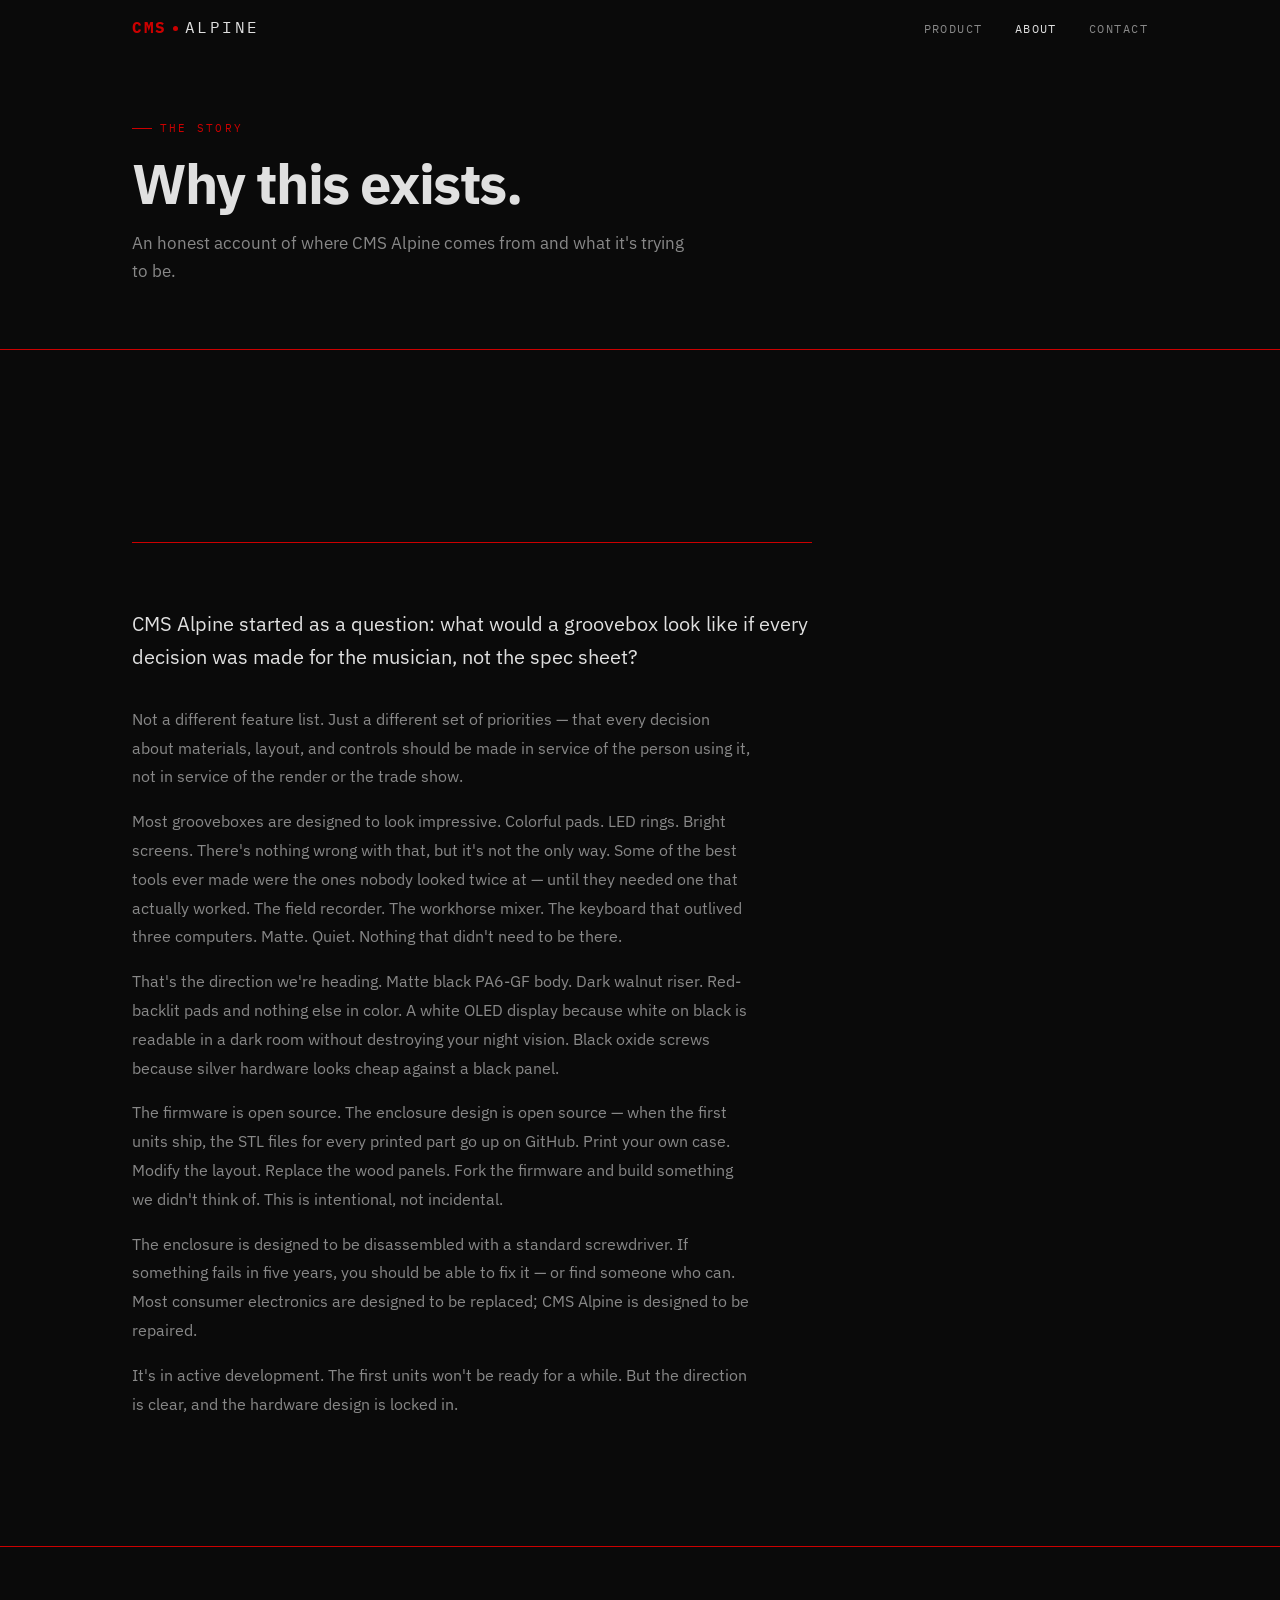
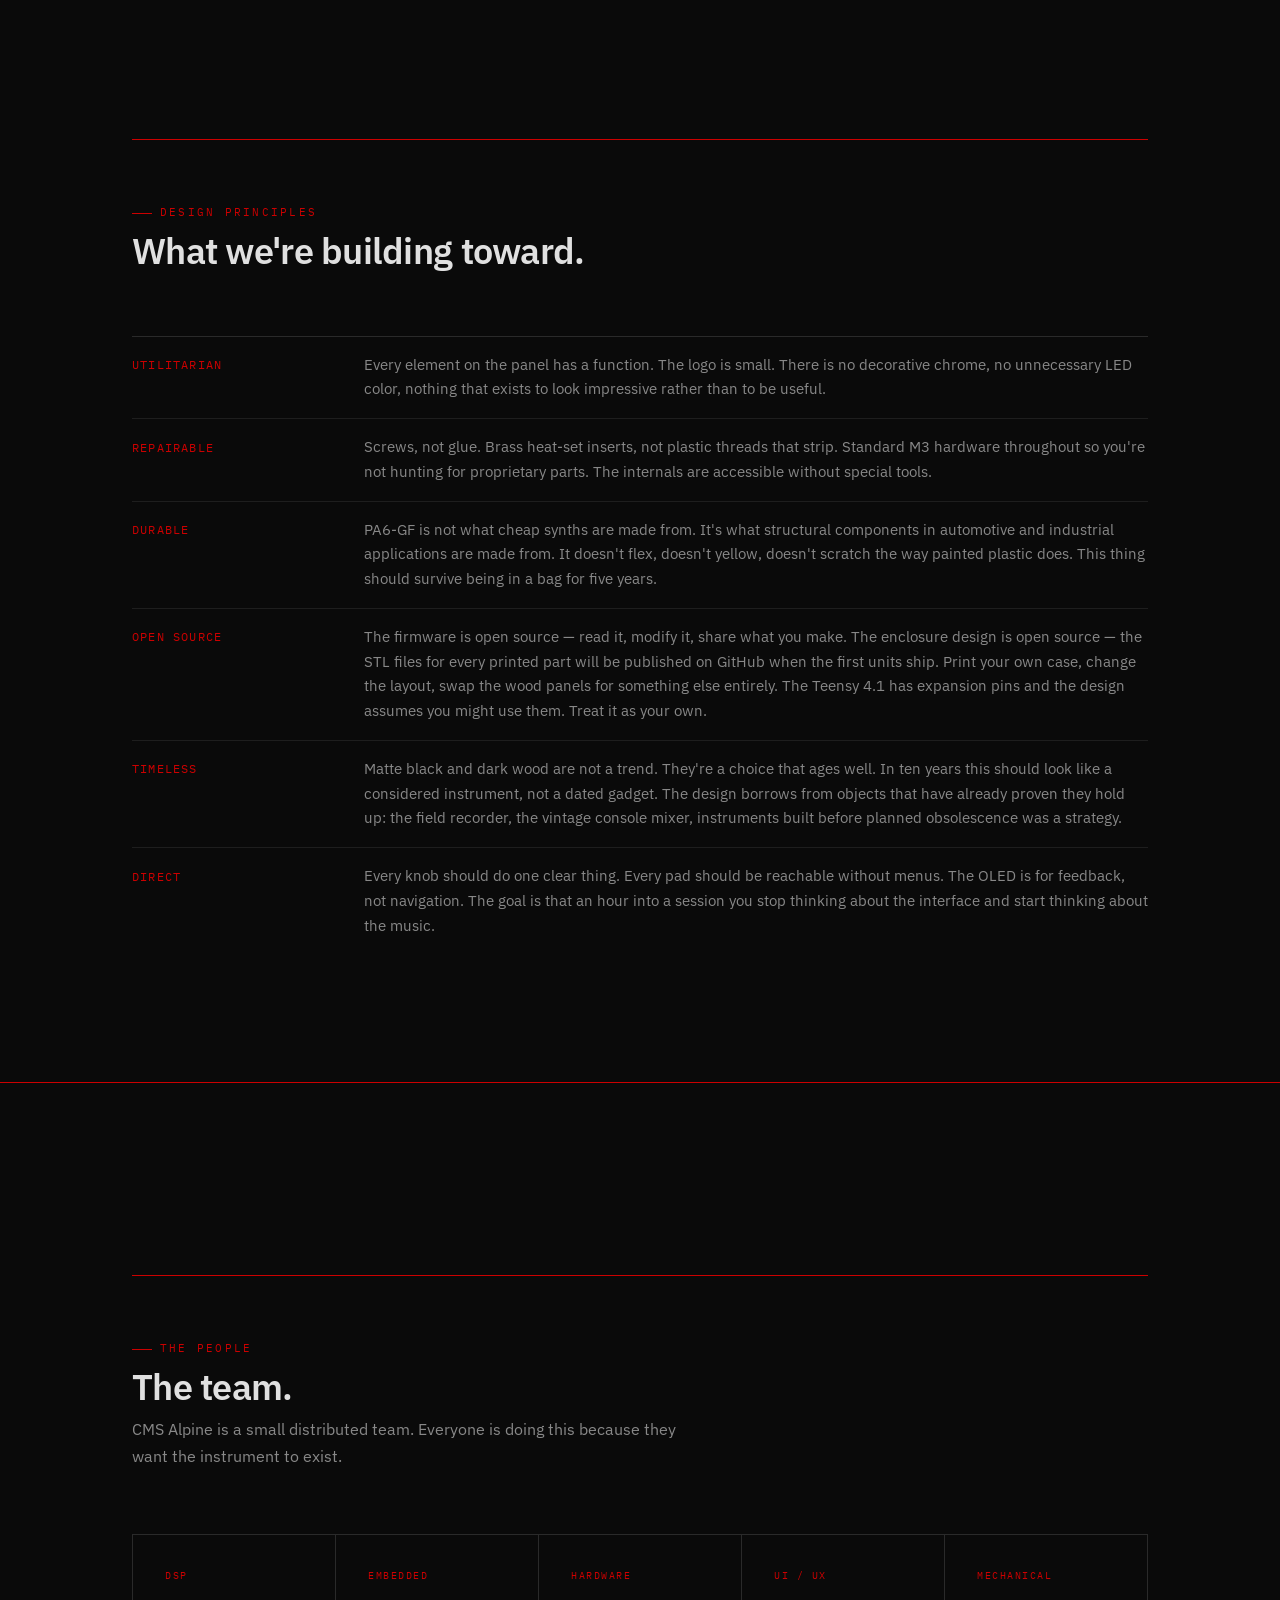
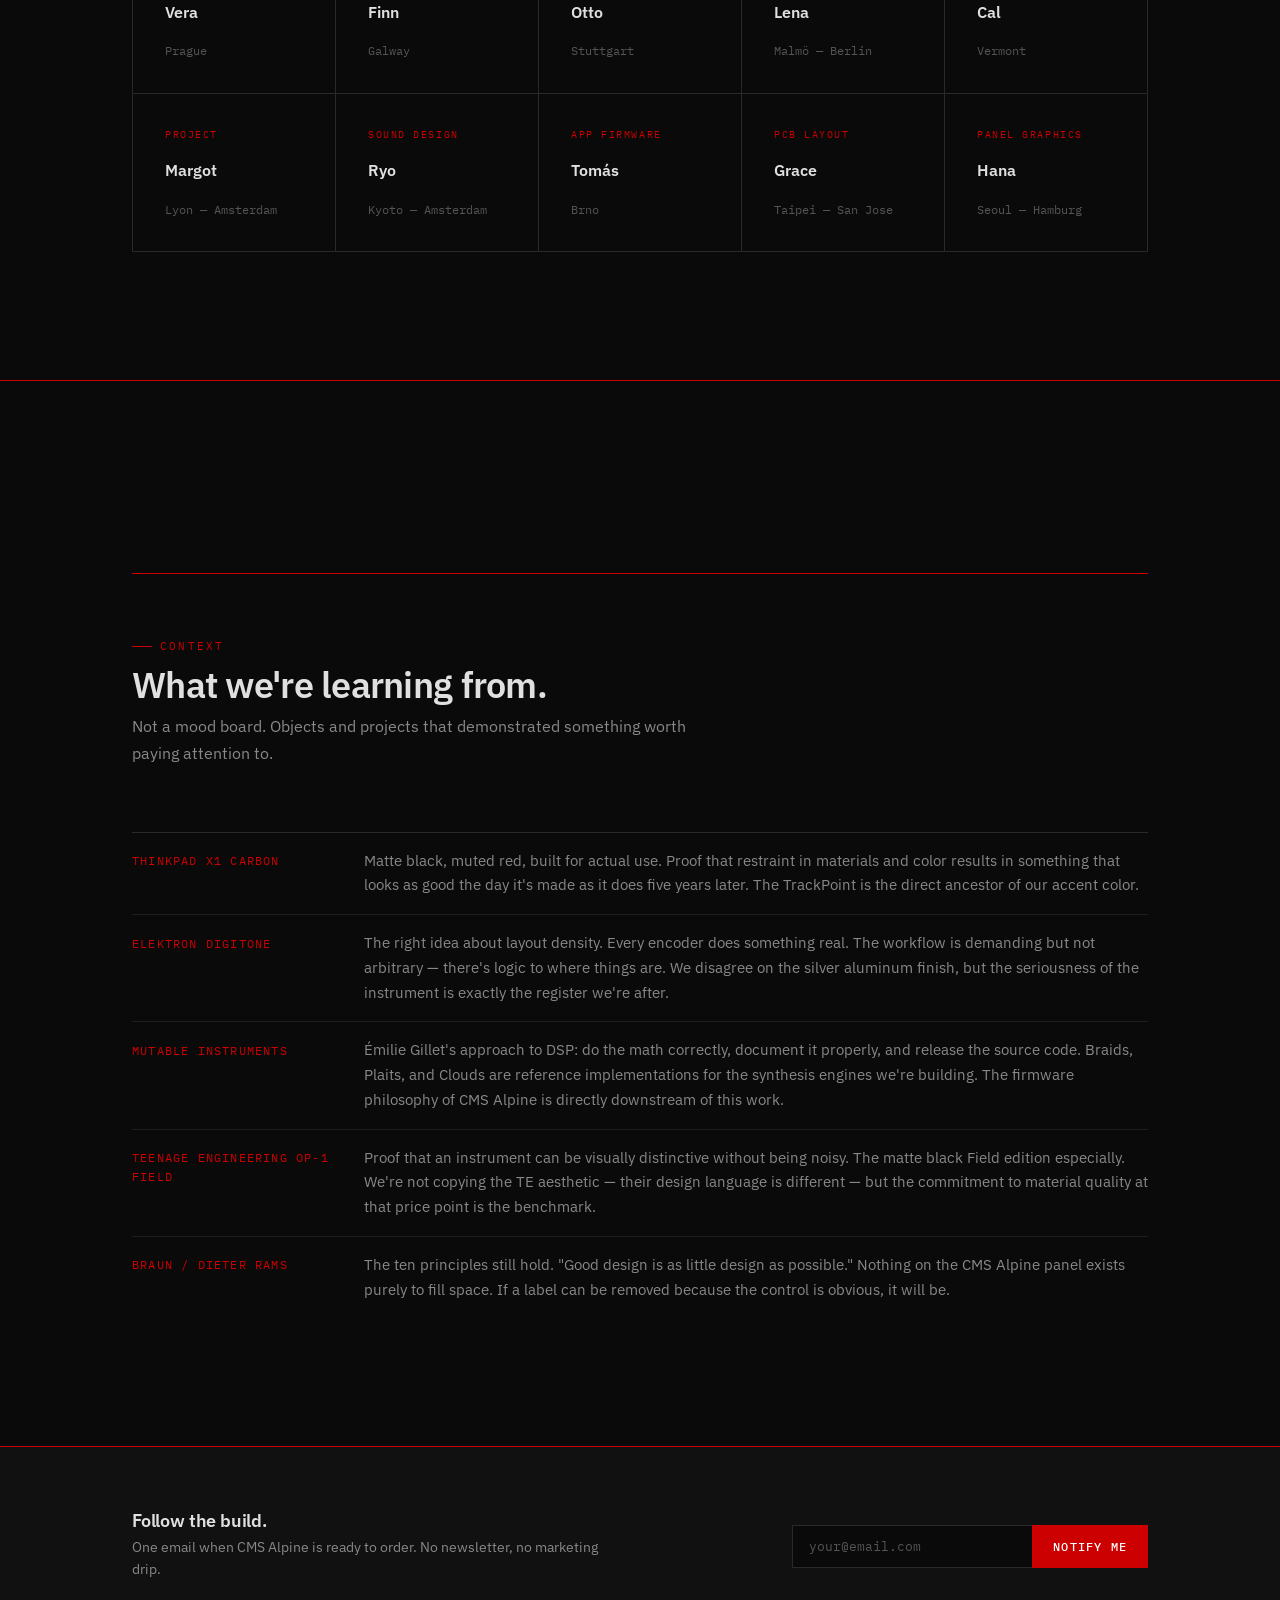
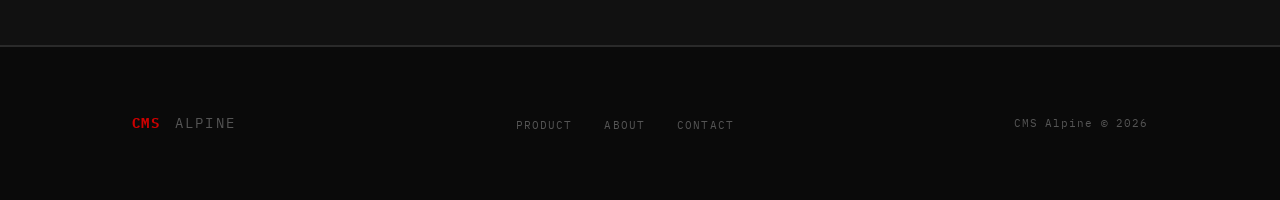
==== about.html @ 75db3d7e "Initial website" ====
<!DOCTYPE html>
<html lang="en">
<head>
  <meta charset="UTF-8">
  <meta name="viewport" content="width=device-width, initial-scale=1.0">
  <meta name="description" content="About CMS Alpine — the story, the philosophy, and the team behind the instrument.">
  <meta property="og:title" content="About — CMS Alpine">
  <meta property="og:description" content="CMS Alpine started as a question: what would a groovebox look like if every decision was made for the musician, not the spec sheet?"
  <meta property="og:type" content="website">
  <title>About — CMS Alpine</title>
  <link rel="preconnect" href="https://fonts.googleapis.com">
  <link rel="preconnect" href="https://fonts.gstatic.com" crossorigin>
  <link href="https://fonts.googleapis.com/css2?family=IBM+Plex+Mono:wght@400;500;700&family=IBM+Plex+Sans:wght@400;500;600;700&display=swap" rel="stylesheet">
  <link rel="stylesheet" href="css/style.css">
</head>
<body class="page-body">

  <!-- ======================================================
       NAV
  ====================================================== -->
  <nav class="nav" role="navigation" aria-label="Main navigation">
    <div class="nav__inner">
      <a href="index.html" class="nav__brand" aria-label="CMS Alpine home">
        <span class="nav__cms">CMS</span>
        <span class="nav__dot" aria-hidden="true"></span>
        <span class="nav__alpine">Alpine</span>
      </a>

      <ul class="nav__links" role="list">
        <li><a href="product.html">Product</a></li>
        <li><a href="about.html" class="active">About</a></li>
        <li><a href="product.html#notify">Contact</a></li>
      </ul>

      <button class="nav__toggle" aria-label="Toggle navigation" aria-expanded="false">
        <span></span>
        <span></span>
        <span></span>
      </button>
    </div>
  </nav>

  <!-- ======================================================
       PAGE HEADER
  ====================================================== -->
  <header class="page-header">
    <div class="container">
      <span class="page-header__tag">The story</span>
      <h1 class="page-header__title">Why this exists.</h1>
      <p class="page-header__sub">
        An honest account of where CMS Alpine comes from and what it's trying to be.
      </p>
    </div>
  </header>

  <!-- ======================================================
       STORY
  ====================================================== -->
  <section class="section" aria-labelledby="story-heading">
    <div class="container">

      <div class="story-section">

        <hr class="rule-red" aria-hidden="true">

        <p class="story-lead" id="story-heading">
          CMS Alpine started as a question: what would a groovebox look like if
          every decision was made for the musician, not the spec sheet?
        </p>

        <div class="story-body">
          <p>
            Not a different feature list. Just a different set of priorities —
            that every decision about materials, layout, and controls should be made
            in service of the person using it, not in service of the render
            or the trade show.
          </p>

          <p>
            Most grooveboxes are designed to look impressive. Colorful pads.
            LED rings. Bright screens. There's nothing wrong with that, but
            it's not the only way. Some of the best tools ever made were
            the ones nobody looked twice at — until they needed one that actually worked.
            The field recorder. The workhorse mixer. The keyboard that outlived
            three computers. Matte. Quiet. Nothing that didn't need to be there.
          </p>

          <p>
            That's the direction we're heading. Matte black PA6-GF body.
            Dark walnut riser. Red-backlit pads and nothing else in color.
            A white OLED display because white on black is readable in a dark room
            without destroying your night vision. Black oxide screws because silver
            hardware looks cheap against a black panel.
          </p>

          <p>
            The firmware is open source. The enclosure design is open source —
            when the first units ship, the STL files for every printed part go
            up on GitHub. Print your own case. Modify the layout. Replace the
            wood panels. Fork the firmware and build something we didn't think of.
            This is intentional, not incidental.
          </p>

          <p>
            The enclosure is designed to be disassembled with a standard screwdriver.
            If something fails in five years, you should be able to fix it — or find
            someone who can. Most consumer electronics are designed to be replaced;
            CMS Alpine is designed to be repaired.
          </p>

          <p>
            It's in active development. The first units won't be ready for a while.
            But the direction is clear, and the hardware design is locked in.
          </p>
        </div>

      </div>

    </div>
  </section>

  <!-- ======================================================
       PRINCIPLES
  ====================================================== -->
  <section class="section" aria-labelledby="principles-heading">
    <div class="container">

      <hr class="rule-red" aria-hidden="true">

      <div class="section-header">
        <span class="section-header__tag" aria-hidden="true">Design principles</span>
        <h2 class="section-header__title" id="principles-heading">What we're building toward.</h2>
      </div>

      <ul class="principles-list" aria-label="Design principles">

        <li>
          <span class="principle-name">Utilitarian</span>
          <span class="principle-desc">
            Every element on the panel has a function. The logo is small.
            There is no decorative chrome, no unnecessary LED color, nothing
            that exists to look impressive rather than to be useful.
          </span>
        </li>

        <li>
          <span class="principle-name">Repairable</span>
          <span class="principle-desc">
            Screws, not glue. Brass heat-set inserts, not plastic threads that strip.
            Standard M3 hardware throughout so you're not hunting for proprietary parts.
            The internals are accessible without special tools.
          </span>
        </li>

        <li>
          <span class="principle-name">Durable</span>
          <span class="principle-desc">
            PA6-GF is not what cheap synths are made from. It's what structural
            components in automotive and industrial applications are made from.
            It doesn't flex, doesn't yellow, doesn't scratch the way painted plastic does.
            This thing should survive being in a bag for five years.
          </span>
        </li>

        <li>
          <span class="principle-name">Open Source</span>
          <span class="principle-desc">
            The firmware is open source — read it, modify it, share what you make.
            The enclosure design is open source — the STL files for every printed part
            will be published on GitHub when the first units ship. Print your own case,
            change the layout, swap the wood panels for something else entirely.
            The Teensy 4.1 has expansion pins and the design assumes you might use them.
            Treat it as your own.
          </span>
        </li>

        <li>
          <span class="principle-name">Timeless</span>
          <span class="principle-desc">
            Matte black and dark wood are not a trend. They're a choice that ages well.
            In ten years this should look like a considered instrument, not a dated gadget.
            The design borrows from objects that have already proven they hold up:
            the field recorder, the vintage console mixer, instruments built before
            planned obsolescence was a strategy.
          </span>
        </li>

        <li>
          <span class="principle-name">Direct</span>
          <span class="principle-desc">
            Every knob should do one clear thing. Every pad should be reachable without
            menus. The OLED is for feedback, not navigation. The goal is that an hour
            into a session you stop thinking about the interface and start thinking
            about the music.
          </span>
        </li>

      </ul>

    </div>
  </section>

  <!-- ======================================================
       THE TEAM
  ====================================================== -->
  <section class="section" aria-labelledby="team-heading">
    <div class="container">

      <hr class="rule-red" aria-hidden="true">

      <div class="section-header">
        <span class="section-header__tag" aria-hidden="true">The people</span>
        <h2 class="section-header__title" id="team-heading">The team.</h2>
        <p class="section-header__body">
          CMS Alpine is a small distributed team. Everyone is doing this because
          they want the instrument to exist.
        </p>
      </div>

      <div class="team-grid" role="list">

        <article class="team-member" role="listitem">
          <p class="team-member__role">DSP</p>
          <p class="team-member__name">Vera</p>
          <p class="team-member__location">Prague</p>
        </article>

        <article class="team-member" role="listitem">
          <p class="team-member__role">Embedded</p>
          <p class="team-member__name">Finn</p>
          <p class="team-member__location">Galway</p>
        </article>

        <article class="team-member" role="listitem">
          <p class="team-member__role">Hardware</p>
          <p class="team-member__name">Otto</p>
          <p class="team-member__location">Stuttgart</p>
        </article>

        <article class="team-member" role="listitem">
          <p class="team-member__role">UI / UX</p>
          <p class="team-member__name">Lena</p>
          <p class="team-member__location">Malmö — Berlin</p>
        </article>

        <article class="team-member" role="listitem">
          <p class="team-member__role">Mechanical</p>
          <p class="team-member__name">Cal</p>
          <p class="team-member__location">Vermont</p>
        </article>

        <article class="team-member" role="listitem">
          <p class="team-member__role">Project</p>
          <p class="team-member__name">Margot</p>
          <p class="team-member__location">Lyon — Amsterdam</p>
        </article>

        <article class="team-member" role="listitem">
          <p class="team-member__role">Sound Design</p>
          <p class="team-member__name">Ryo</p>
          <p class="team-member__location">Kyoto — Amsterdam</p>
        </article>

        <article class="team-member" role="listitem">
          <p class="team-member__role">App Firmware</p>
          <p class="team-member__name">Tomás</p>
          <p class="team-member__location">Brno</p>
        </article>

        <article class="team-member" role="listitem">
          <p class="team-member__role">PCB Layout</p>
          <p class="team-member__name">Grace</p>
          <p class="team-member__location">Taipei — San Jose</p>
        </article>

        <article class="team-member" role="listitem">
          <p class="team-member__role">Panel Graphics</p>
          <p class="team-member__name">Hana</p>
          <p class="team-member__location">Seoul — Hamburg</p>
        </article>

      </div>

    </div>
  </section>

  <!-- ======================================================
       REFERENCES — what we're learning from
  ====================================================== -->
  <section class="section" aria-labelledby="references-heading">
    <div class="container">

      <hr class="rule-red" aria-hidden="true">

      <div class="section-header">
        <span class="section-header__tag" aria-hidden="true">Context</span>
        <h2 class="section-header__title" id="references-heading">What we're learning from.</h2>
        <p class="section-header__body">
          Not a mood board. Objects and projects that demonstrated something
          worth paying attention to.
        </p>
      </div>

      <ul class="principles-list" aria-label="Influential references">

        <li>
          <span class="principle-name">ThinkPad X1 Carbon</span>
          <span class="principle-desc">
            Matte black, muted red, built for actual use. Proof that restraint in
            materials and color results in something that looks as good the day
            it's made as it does five years later. The TrackPoint is the direct
            ancestor of our accent color.
          </span>
        </li>

        <li>
          <span class="principle-name">Elektron Digitone</span>
          <span class="principle-desc">
            The right idea about layout density. Every encoder does something real.
            The workflow is demanding but not arbitrary — there's logic to where
            things are. We disagree on the silver aluminum finish, but the
            seriousness of the instrument is exactly the register we're after.
          </span>
        </li>

        <li>
          <span class="principle-name">Mutable Instruments</span>
          <span class="principle-desc">
            Émilie Gillet's approach to DSP: do the math correctly, document it
            properly, and release the source code. Braids, Plaits, and Clouds are
            reference implementations for the synthesis engines we're building.
            The firmware philosophy of CMS Alpine is directly downstream of this work.
          </span>
        </li>

        <li>
          <span class="principle-name">Teenage Engineering OP-1 Field</span>
          <span class="principle-desc">
            Proof that an instrument can be visually distinctive without being noisy.
            The matte black Field edition especially. We're not copying the TE aesthetic —
            their design language is different — but the commitment to material quality
            at that price point is the benchmark.
          </span>
        </li>

        <li>
          <span class="principle-name">Braun / Dieter Rams</span>
          <span class="principle-desc">
            The ten principles still hold. "Good design is as little design as possible."
            Nothing on the CMS Alpine panel exists purely to fill space. If a label
            can be removed because the control is obvious, it will be.
          </span>
        </li>

      </ul>

    </div>
  </section>

  <!-- ======================================================
       NOTIFY CTA
  ====================================================== -->
  <section class="notify-bar" aria-labelledby="notify-about-heading">
    <div class="notify-bar__inner">
      <div class="notify-bar__copy">
        <h3 id="notify-about-heading">Follow the build.</h3>
        <p>
          One email when CMS Alpine is ready to order.
          No newsletter, no marketing drip.
        </p>
      </div>
      <form class="notify-form" action="#" method="post" aria-label="Email notification signup">
        <label for="notify-email-about" class="visually-hidden">Email address</label>
        <input
          type="email"
          id="notify-email-about"
          class="notify-form__input"
          placeholder="your@email.com"
          autocomplete="email"
          required
        >
        <button type="submit" class="notify-form__btn">Notify Me</button>
      </form>
    </div>
  </section>

  <!-- ======================================================
       FOOTER
  ====================================================== -->
  <footer class="footer" role="contentinfo">
    <div class="footer__inner">
      <div class="footer__brand">
        <span class="footer__cms">CMS</span>
        <span class="footer__alpine">&nbsp;Alpine</span>
      </div>

      <ul class="footer__links" role="list">
        <li><a href="product.html">Product</a></li>
        <li><a href="about.html">About</a></li>
        <li><a href="product.html#notify">Contact</a></li>
      </ul>

      <p class="footer__copy">CMS Alpine &copy; 2026</p>
    </div>
  </footer>

  <script src="js/main.js"></script>
</body>
</html>
---- css/style.css ----
/* ============================================================
   CMS Alpine — Website Stylesheet
   Design: Hana (typography/panel) + Lena (UI/UX)

   System: IBM Plex Sans / IBM Plex Mono
   Palette: #0a0a0a bg / #e0e0e0 primary / #888 secondary / #CC0000 accent
   Principle: No gradients. No shadows. No rounded corners. Sharp edges.
   ============================================================ */

/* --- Reset & Base ------------------------------------------ */

*, *::before, *::after {
  box-sizing: border-box;
  margin: 0;
  padding: 0;
}

:root {
  --bg:          #0a0a0a;
  --bg-raised:   #111111;
  --bg-surface:  #181818;
  --text-primary: #e0e0e0;
  --text-secondary: #888888;
  --text-dim:    #555555;
  --accent:      #CC0000;
  --accent-dim:  #8a0000;
  --border:      #2a2a2a;
  --border-subtle: #1e1e1e;

  --font-sans: 'IBM Plex Sans', 'Helvetica Neue', Arial, sans-serif;
  --font-mono: 'IBM Plex Mono', 'Courier New', monospace;

  --spacing-xs:  0.25rem;
  --spacing-sm:  0.5rem;
  --spacing-md:  1rem;
  --spacing-lg:  2rem;
  --spacing-xl:  4rem;
  --spacing-2xl: 8rem;

  --max-width: 1080px;
  --nav-height: 56px;
}

html {
  font-size: 16px;
  scroll-behavior: smooth;
  -webkit-font-smoothing: antialiased;
  -moz-osx-font-smoothing: grayscale;
}

body {
  background-color: var(--bg);
  color: var(--text-primary);
  font-family: var(--font-sans);
  font-size: 1rem;
  line-height: 1.6;
  min-height: 100vh;
}

/* --- Typography -------------------------------------------- */

h1, h2, h3, h4, h5, h6 {
  font-family: var(--font-sans);
  font-weight: 600;
  line-height: 1.15;
  letter-spacing: -0.01em;
  color: var(--text-primary);
}

h1 { font-size: clamp(2rem, 5vw, 3.5rem); }
h2 { font-size: clamp(1.5rem, 3vw, 2.25rem); }
h3 { font-size: 1.25rem; }
h4 { font-size: 1rem; font-weight: 600; letter-spacing: 0.08em; text-transform: uppercase; }

p {
  color: var(--text-secondary);
  max-width: 62ch;
}

p + p {
  margin-top: var(--spacing-md);
}

a {
  color: var(--text-primary);
  text-decoration: none;
  transition: color 0.15s ease;
}

a:hover {
  color: var(--accent);
}

strong {
  color: var(--text-primary);
  font-weight: 600;
}

code, .mono {
  font-family: var(--font-mono);
  font-size: 0.875em;
  color: var(--text-secondary);
}

/* --- Layout helpers --------------------------------------- */

.container {
  width: 100%;
  max-width: var(--max-width);
  margin: 0 auto;
  padding: 0 var(--spacing-lg);
}

.section {
  padding: var(--spacing-2xl) 0;
}

.section + .section {
  border-top: 1px solid var(--accent);
}

/* Red rule divider — used inline as a block element */
.rule-red {
  display: block;
  width: 100%;
  height: 1px;
  background-color: var(--accent);
  border: none;
  margin: var(--spacing-xl) 0;
}

.rule-subtle {
  display: block;
  width: 100%;
  height: 1px;
  background-color: var(--border);
  border: none;
  margin: var(--spacing-xl) 0;
}

/* --- Navigation ------------------------------------------- */

.nav {
  position: fixed;
  top: 0;
  left: 0;
  right: 0;
  height: var(--nav-height);
  background-color: var(--bg);
  border-bottom: 1px solid var(--border);
  z-index: 100;
  display: flex;
  align-items: center;
}

.nav__inner {
  width: 100%;
  max-width: var(--max-width);
  margin: 0 auto;
  padding: 0 var(--spacing-lg);
  display: flex;
  align-items: center;
  justify-content: space-between;
}

.nav__brand {
  display: flex;
  align-items: baseline;
  gap: 0.35rem;
  text-decoration: none;
}

.nav__cms {
  font-family: var(--font-mono);
  font-size: 1rem;
  font-weight: 700;
  letter-spacing: 0.1em;
  color: var(--accent);
}

.nav__dot {
  width: 5px;
  height: 5px;
  background-color: var(--accent);
  border-radius: 50%;
  display: inline-block;
  position: relative;
  top: -2px;
  margin: 0 1px;
}

.nav__alpine {
  font-family: var(--font-mono);
  font-size: 1rem;
  font-weight: 400;
  letter-spacing: 0.15em;
  color: var(--text-primary);
  text-transform: uppercase;
}

.nav__links {
  display: flex;
  align-items: center;
  gap: var(--spacing-lg);
  list-style: none;
}

.nav__links a {
  font-family: var(--font-mono);
  font-size: 0.75rem;
  letter-spacing: 0.12em;
  text-transform: uppercase;
  color: var(--text-secondary);
  transition: color 0.15s ease;
}

.nav__links a:hover,
.nav__links a.active {
  color: var(--text-primary);
}

/* Mobile nav toggle */
.nav__toggle {
  display: none;
  flex-direction: column;
  gap: 4px;
  background: none;
  border: none;
  cursor: pointer;
  padding: 4px;
}

.nav__toggle span {
  display: block;
  width: 22px;
  height: 1px;
  background-color: var(--text-primary);
  transition: all 0.2s ease;
}

/* Page offset for fixed nav */
.page-body {
  padding-top: var(--nav-height);
}

/* --- Hero ------------------------------------------------- */

.hero {
  min-height: calc(100vh - var(--nav-height));
  display: flex;
  align-items: center;
  padding: var(--spacing-2xl) 0;
  border-bottom: 1px solid var(--accent);
}

.hero__inner {
  width: 100%;
  max-width: var(--max-width);
  margin: 0 auto;
  padding: 0 var(--spacing-lg);
}

.hero__label {
  font-family: var(--font-mono);
  font-size: 0.75rem;
  letter-spacing: 0.2em;
  text-transform: uppercase;
  color: var(--accent);
  margin-bottom: var(--spacing-lg);
  display: flex;
  align-items: center;
  gap: var(--spacing-sm);
}

.hero__label::before {
  content: '';
  display: inline-block;
  width: 20px;
  height: 1px;
  background-color: var(--accent);
}

.hero__headline {
  font-size: clamp(2.25rem, 6vw, 4.5rem);
  font-weight: 700;
  letter-spacing: -0.025em;
  line-height: 1.05;
  color: var(--text-primary);
  margin-bottom: var(--spacing-lg);
  max-width: 14ch;
}

.hero__headline em {
  font-style: normal;
  color: var(--accent);
}

.hero__subhead {
  font-size: 1.125rem;
  color: var(--text-secondary);
  max-width: 52ch;
  line-height: 1.65;
  margin-bottom: var(--spacing-xl);
}

.hero__actions {
  display: flex;
  align-items: center;
  gap: var(--spacing-md);
  flex-wrap: wrap;
  margin-bottom: var(--spacing-2xl);
}

.hero__render {
  margin-top: var(--spacing-xl);
}

/* --- Buttons ---------------------------------------------- */

.btn {
  display: inline-flex;
  align-items: center;
  justify-content: center;
  gap: var(--spacing-sm);
  padding: 0.75rem 1.75rem;
  font-family: var(--font-mono);
  font-size: 0.8rem;
  font-weight: 500;
  letter-spacing: 0.1em;
  text-transform: uppercase;
  text-decoration: none;
  border: 1px solid transparent;
  cursor: pointer;
  transition: background-color 0.15s ease, color 0.15s ease, border-color 0.15s ease;
  /* No border-radius. Sharp corners. ThinkPad discipline. */
}

.btn--primary {
  background-color: var(--accent);
  color: #ffffff;
  border-color: var(--accent);
}

.btn--primary:hover {
  background-color: var(--accent-dim);
  border-color: var(--accent-dim);
  color: #ffffff;
}

.btn--ghost {
  background-color: transparent;
  color: var(--text-secondary);
  border-color: var(--border);
}

.btn--ghost:hover {
  border-color: var(--text-secondary);
  color: var(--text-primary);
}

.btn--outline-accent {
  background-color: transparent;
  color: var(--accent);
  border-color: var(--accent);
}

.btn--outline-accent:hover {
  background-color: var(--accent);
  color: #ffffff;
}

/* --- Product render placeholder -------------------------- */

.render-placeholder {
  background-color: var(--bg-raised);
  border: 1px solid var(--border);
  display: flex;
  flex-direction: column;
  align-items: center;
  justify-content: center;
  gap: var(--spacing-md);
  position: relative;
  overflow: hidden;
}

.render-placeholder::before {
  content: '';
  position: absolute;
  inset: 0;
  border: 1px solid var(--accent);
  opacity: 0.15;
  pointer-events: none;
}

/* Subtle animated red glow pulse on the border */
.render-placeholder::after {
  content: '';
  position: absolute;
  inset: 0;
  border: 1px solid var(--accent);
  opacity: 0;
  pointer-events: none;
  animation: border-pulse 4s ease-in-out infinite;
}

@keyframes border-pulse {
  0%, 100% { opacity: 0; }
  50% { opacity: 0.25; }
}

.render-placeholder--hero {
  width: 100%;
  aspect-ratio: 16 / 7;
  max-height: 460px;
}

.render-placeholder--large {
  width: 100%;
  aspect-ratio: 16 / 7;
  max-height: 520px;
}

.render-placeholder--gallery {
  aspect-ratio: 4 / 3;
}

.render-placeholder__label {
  font-family: var(--font-mono);
  font-size: 0.8rem;
  letter-spacing: 0.15em;
  text-transform: uppercase;
  color: var(--text-dim);
  text-align: center;
}

.render-placeholder__sublabel {
  font-family: var(--font-mono);
  font-size: 0.65rem;
  letter-spacing: 0.1em;
  color: var(--text-dim);
  text-align: center;
}

/* The three red corner ticks on the placeholder */
.render-placeholder__corner {
  position: absolute;
  width: 14px;
  height: 14px;
}

.render-placeholder__corner--tl { top: 10px; left: 10px; border-top: 1px solid var(--accent); border-left: 1px solid var(--accent); }
.render-placeholder__corner--tr { top: 10px; right: 10px; border-top: 1px solid var(--accent); border-right: 1px solid var(--accent); }
.render-placeholder__corner--bl { bottom: 10px; left: 10px; border-bottom: 1px solid var(--accent); border-left: 1px solid var(--accent); }
.render-placeholder__corner--br { bottom: 10px; right: 10px; border-bottom: 1px solid var(--accent); border-right: 1px solid var(--accent); }

/* --- Feature pillars -------------------------------------- */

.pillars {
  display: grid;
  grid-template-columns: repeat(3, 1fr);
  gap: 0;
  border-top: 1px solid var(--border);
}

.pillar {
  padding: var(--spacing-xl) var(--spacing-lg);
  border-right: 1px solid var(--border);
}

.pillar:last-child {
  border-right: none;
}

.pillar__number {
  font-family: var(--font-mono);
  font-size: 0.7rem;
  letter-spacing: 0.15em;
  color: var(--accent);
  margin-bottom: var(--spacing-lg);
  display: block;
}

.pillar__title {
  font-size: 1.125rem;
  font-weight: 600;
  color: var(--text-primary);
  margin-bottom: var(--spacing-sm);
  letter-spacing: -0.01em;
}

.pillar__body {
  font-size: 0.9rem;
  color: var(--text-secondary);
  line-height: 1.7;
  max-width: none;
}

/* --- Specs table ----------------------------------------- */

.specs-section {
  padding: var(--spacing-xl) 0;
}

.specs-label {
  font-family: var(--font-mono);
  font-size: 0.7rem;
  letter-spacing: 0.2em;
  text-transform: uppercase;
  color: var(--accent);
  margin-bottom: var(--spacing-lg);
  display: flex;
  align-items: center;
  gap: var(--spacing-sm);
}

.specs-label::before {
  content: '';
  display: inline-block;
  width: 20px;
  height: 1px;
  background-color: var(--accent);
}

.specs-table {
  width: 100%;
  border-collapse: collapse;
  border: 1px solid var(--border);
}

.specs-table tr {
  border-bottom: 1px solid var(--border-subtle);
}

.specs-table tr:last-child {
  border-bottom: none;
}

.specs-table th {
  font-family: var(--font-mono);
  font-size: 0.7rem;
  letter-spacing: 0.12em;
  text-transform: uppercase;
  color: var(--text-dim);
  font-weight: 400;
  text-align: left;
  padding: 1rem 1.25rem;
  width: 220px;
  vertical-align: top;
  border-right: 1px solid var(--border-subtle);
  background-color: var(--bg-raised);
}

.specs-table td {
  font-family: var(--font-mono);
  font-size: 0.875rem;
  color: var(--text-primary);
  padding: 1rem 1.25rem;
  vertical-align: top;
}

.specs-table td .spec-note {
  display: block;
  font-size: 0.75rem;
  color: var(--text-dim);
  margin-top: 0.25rem;
}

/* --- Feature blocks -------------------------------------- */

.feature-block {
  display: grid;
  grid-template-columns: 1fr 1fr;
  gap: var(--spacing-xl);
  align-items: start;
  padding: var(--spacing-xl) 0;
  border-bottom: 1px solid var(--border-subtle);
}

.feature-block:last-child {
  border-bottom: none;
}

.feature-block--reverse {
  direction: rtl;
}

.feature-block--reverse > * {
  direction: ltr;
}

.feature-block__tag {
  font-family: var(--font-mono);
  font-size: 0.7rem;
  letter-spacing: 0.15em;
  text-transform: uppercase;
  color: var(--accent);
  margin-bottom: var(--spacing-sm);
  display: block;
}

.feature-block__title {
  font-size: 1.5rem;
  font-weight: 600;
  color: var(--text-primary);
  margin-bottom: var(--spacing-md);
  letter-spacing: -0.02em;
  line-height: 1.2;
}

.feature-block__body {
  font-size: 0.9375rem;
  color: var(--text-secondary);
  line-height: 1.75;
  max-width: none;
}

.feature-block__list {
  list-style: none;
  margin-top: var(--spacing-md);
}

.feature-block__list li {
  font-family: var(--font-mono);
  font-size: 0.8rem;
  color: var(--text-secondary);
  padding: 0.5rem 0;
  border-bottom: 1px solid var(--border-subtle);
  display: flex;
  align-items: center;
  gap: var(--spacing-sm);
}

.feature-block__list li::before {
  content: '—';
  color: var(--accent);
  flex-shrink: 0;
}

.feature-block__list li:last-child {
  border-bottom: none;
}

/* --- Gallery grid ---------------------------------------- */

.gallery-grid {
  display: grid;
  grid-template-columns: repeat(3, 1fr);
  gap: 1px;
  background-color: var(--border);
}

.gallery-grid > * {
  background-color: var(--bg);
}

/* --- Notify / Email form --------------------------------- */

.notify-bar {
  background-color: var(--bg-raised);
  border-top: 1px solid var(--accent);
  border-bottom: 1px solid var(--border);
  padding: var(--spacing-xl) 0;
}

.notify-bar__inner {
  width: 100%;
  max-width: var(--max-width);
  margin: 0 auto;
  padding: 0 var(--spacing-lg);
  display: flex;
  align-items: center;
  justify-content: space-between;
  gap: var(--spacing-xl);
  flex-wrap: wrap;
}

.notify-bar__copy h3 {
  font-size: 1.125rem;
  font-weight: 600;
  color: var(--text-primary);
  margin-bottom: var(--spacing-xs);
}

.notify-bar__copy p {
  font-size: 0.875rem;
  color: var(--text-secondary);
}

.notify-form {
  display: flex;
  gap: 0;
  flex-shrink: 0;
}

.notify-form__input {
  padding: 0.75rem 1rem;
  background-color: var(--bg);
  border: 1px solid var(--border);
  border-right: none;
  color: var(--text-primary);
  font-family: var(--font-mono);
  font-size: 0.8rem;
  width: 240px;
  outline: none;
  transition: border-color 0.15s ease;
}

.notify-form__input::placeholder {
  color: var(--text-dim);
}

.notify-form__input:focus {
  border-color: var(--accent);
}

.notify-form__btn {
  padding: 0.75rem 1.25rem;
  background-color: var(--accent);
  color: #ffffff;
  border: 1px solid var(--accent);
  font-family: var(--font-mono);
  font-size: 0.75rem;
  font-weight: 500;
  letter-spacing: 0.1em;
  text-transform: uppercase;
  cursor: pointer;
  transition: background-color 0.15s ease;
  white-space: nowrap;
}

.notify-form__btn:hover {
  background-color: var(--accent-dim);
}

/* --- About / Story --------------------------------------- */

.story-section {
  max-width: 68ch;
}

.story-lead {
  font-size: 1.25rem;
  color: var(--text-primary);
  line-height: 1.65;
  font-weight: 400;
  margin-bottom: var(--spacing-lg);
  max-width: none;
}

.story-body {
  font-size: 1rem;
  color: var(--text-secondary);
  line-height: 1.8;
  max-width: none;
}

.principles-list {
  list-style: none;
  margin-top: var(--spacing-xl);
  border-top: 1px solid var(--border);
}

.principles-list li {
  display: grid;
  grid-template-columns: 200px 1fr;
  gap: var(--spacing-lg);
  padding: var(--spacing-md) 0;
  border-bottom: 1px solid var(--border-subtle);
  align-items: start;
}

.principles-list li:last-child {
  border-bottom: none;
}

.principles-list .principle-name {
  font-family: var(--font-mono);
  font-size: 0.75rem;
  letter-spacing: 0.1em;
  text-transform: uppercase;
  color: var(--accent);
  padding-top: 0.15rem;
}

.principles-list .principle-desc {
  font-size: 0.9375rem;
  color: var(--text-secondary);
  line-height: 1.65;
}

/* --- Team grid ------------------------------------------- */

.team-grid {
  display: grid;
  grid-template-columns: repeat(auto-fill, minmax(200px, 1fr));
  gap: 0;
  border-top: 1px solid var(--border);
  border-left: 1px solid var(--border);
}

.team-member {
  padding: var(--spacing-lg);
  border-right: 1px solid var(--border);
  border-bottom: 1px solid var(--border);
}

.team-member__role {
  font-family: var(--font-mono);
  font-size: 0.65rem;
  letter-spacing: 0.15em;
  text-transform: uppercase;
  color: var(--accent);
  margin-bottom: var(--spacing-xs);
}

.team-member__name {
  font-size: 1rem;
  font-weight: 600;
  color: var(--text-primary);
  margin-bottom: var(--spacing-xs);
}

.team-member__location {
  font-family: var(--font-mono);
  font-size: 0.75rem;
  color: var(--text-dim);
}

/* --- Section headers ------------------------------------- */

.section-header {
  margin-bottom: var(--spacing-xl);
}

.section-header__tag {
  font-family: var(--font-mono);
  font-size: 0.7rem;
  letter-spacing: 0.2em;
  text-transform: uppercase;
  color: var(--accent);
  margin-bottom: var(--spacing-sm);
  display: flex;
  align-items: center;
  gap: var(--spacing-sm);
}

.section-header__tag::before {
  content: '';
  display: inline-block;
  width: 20px;
  height: 1px;
  background-color: var(--accent);
}

.section-header__title {
  font-size: clamp(1.5rem, 3vw, 2.25rem);
  font-weight: 600;
  color: var(--text-primary);
  letter-spacing: -0.02em;
  margin-bottom: var(--spacing-sm);
}

.section-header__body {
  font-size: 1rem;
  color: var(--text-secondary);
  max-width: 58ch;
  line-height: 1.7;
}

/* --- Footer ---------------------------------------------- */

.footer {
  background-color: var(--bg);
  border-top: 1px solid var(--border);
  padding: var(--spacing-xl) 0;
}

.footer__inner {
  width: 100%;
  max-width: var(--max-width);
  margin: 0 auto;
  padding: 0 var(--spacing-lg);
  display: flex;
  align-items: center;
  justify-content: space-between;
  flex-wrap: wrap;
  gap: var(--spacing-md);
}

.footer__brand {
  display: flex;
  align-items: baseline;
  gap: 0.3rem;
}

.footer__cms {
  font-family: var(--font-mono);
  font-size: 0.875rem;
  font-weight: 700;
  letter-spacing: 0.1em;
  color: var(--accent);
}

.footer__alpine {
  font-family: var(--font-mono);
  font-size: 0.875rem;
  font-weight: 400;
  letter-spacing: 0.15em;
  color: var(--text-dim);
  text-transform: uppercase;
}

.footer__copy {
  font-family: var(--font-mono);
  font-size: 0.7rem;
  letter-spacing: 0.08em;
  color: var(--text-dim);
}

.footer__links {
  display: flex;
  gap: var(--spacing-lg);
  list-style: none;
}

.footer__links a {
  font-family: var(--font-mono);
  font-size: 0.7rem;
  letter-spacing: 0.1em;
  text-transform: uppercase;
  color: var(--text-dim);
  transition: color 0.15s ease;
}

.footer__links a:hover {
  color: var(--text-secondary);
}

/* --- Page headers (product, about) ----------------------- */

.page-header {
  padding: var(--spacing-xl) 0;
  border-bottom: 1px solid var(--accent);
}

.page-header__tag {
  font-family: var(--font-mono);
  font-size: 0.7rem;
  letter-spacing: 0.2em;
  text-transform: uppercase;
  color: var(--accent);
  margin-bottom: var(--spacing-md);
  display: flex;
  align-items: center;
  gap: var(--spacing-sm);
}

.page-header__tag::before {
  content: '';
  display: inline-block;
  width: 20px;
  height: 1px;
  background-color: var(--accent);
}

.page-header__title {
  font-size: clamp(2rem, 5vw, 3.5rem);
  font-weight: 700;
  letter-spacing: -0.025em;
  line-height: 1.05;
  color: var(--text-primary);
  margin-bottom: var(--spacing-md);
}

.page-header__sub {
  font-size: 1.0625rem;
  color: var(--text-secondary);
  max-width: 56ch;
  line-height: 1.65;
}

/* --- Utility --------------------------------------------- */

.text-accent { color: var(--accent); }
.text-mono { font-family: var(--font-mono); }
.text-secondary { color: var(--text-secondary); }
.text-dim { color: var(--text-dim); }
.text-center { text-align: center; }

/* Horizontal scroll snap for narrow viewports */
.scroll-x {
  overflow-x: auto;
  -webkit-overflow-scrolling: touch;
}

/* Accessible screen-reader-only text */
.visually-hidden {
  position: absolute;
  width: 1px;
  height: 1px;
  padding: 0;
  margin: -1px;
  overflow: hidden;
  clip: rect(0, 0, 0, 0);
  white-space: nowrap;
  border: 0;
}

/* --- Responsive ------------------------------------------ */

@media (max-width: 900px) {
  :root {
    --spacing-xl: 3rem;
    --spacing-2xl: 5rem;
  }

  .pillars {
    grid-template-columns: 1fr;
  }

  .pillar {
    border-right: none;
    border-bottom: 1px solid var(--border);
  }

  .pillar:last-child {
    border-bottom: none;
  }

  .feature-block {
    grid-template-columns: 1fr;
    gap: var(--spacing-lg);
  }

  .feature-block--reverse {
    direction: ltr;
  }

  .gallery-grid {
    grid-template-columns: 1fr 1fr;
  }

  .notify-bar__inner {
    flex-direction: column;
    align-items: flex-start;
    gap: var(--spacing-lg);
  }

  .notify-form {
    width: 100%;
  }

  .notify-form__input {
    flex: 1;
    min-width: 0;
  }

  .principles-list li {
    grid-template-columns: 1fr;
    gap: var(--spacing-sm);
  }
}

@media (max-width: 640px) {
  :root {
    --spacing-2xl: 4rem;
  }

  .nav__links {
    display: none;
    position: fixed;
    top: var(--nav-height);
    left: 0;
    right: 0;
    background-color: var(--bg);
    border-bottom: 1px solid var(--border);
    padding: var(--spacing-lg);
    flex-direction: column;
    align-items: flex-start;
    gap: var(--spacing-lg);
  }

  .nav__links.open {
    display: flex;
  }

  .nav__toggle {
    display: flex;
  }

  .gallery-grid {
    grid-template-columns: 1fr;
  }

  .footer__inner {
    flex-direction: column;
    align-items: flex-start;
  }

  .specs-table th {
    width: 120px;
    font-size: 0.65rem;
  }

  .specs-table td {
    font-size: 0.8rem;
  }
}
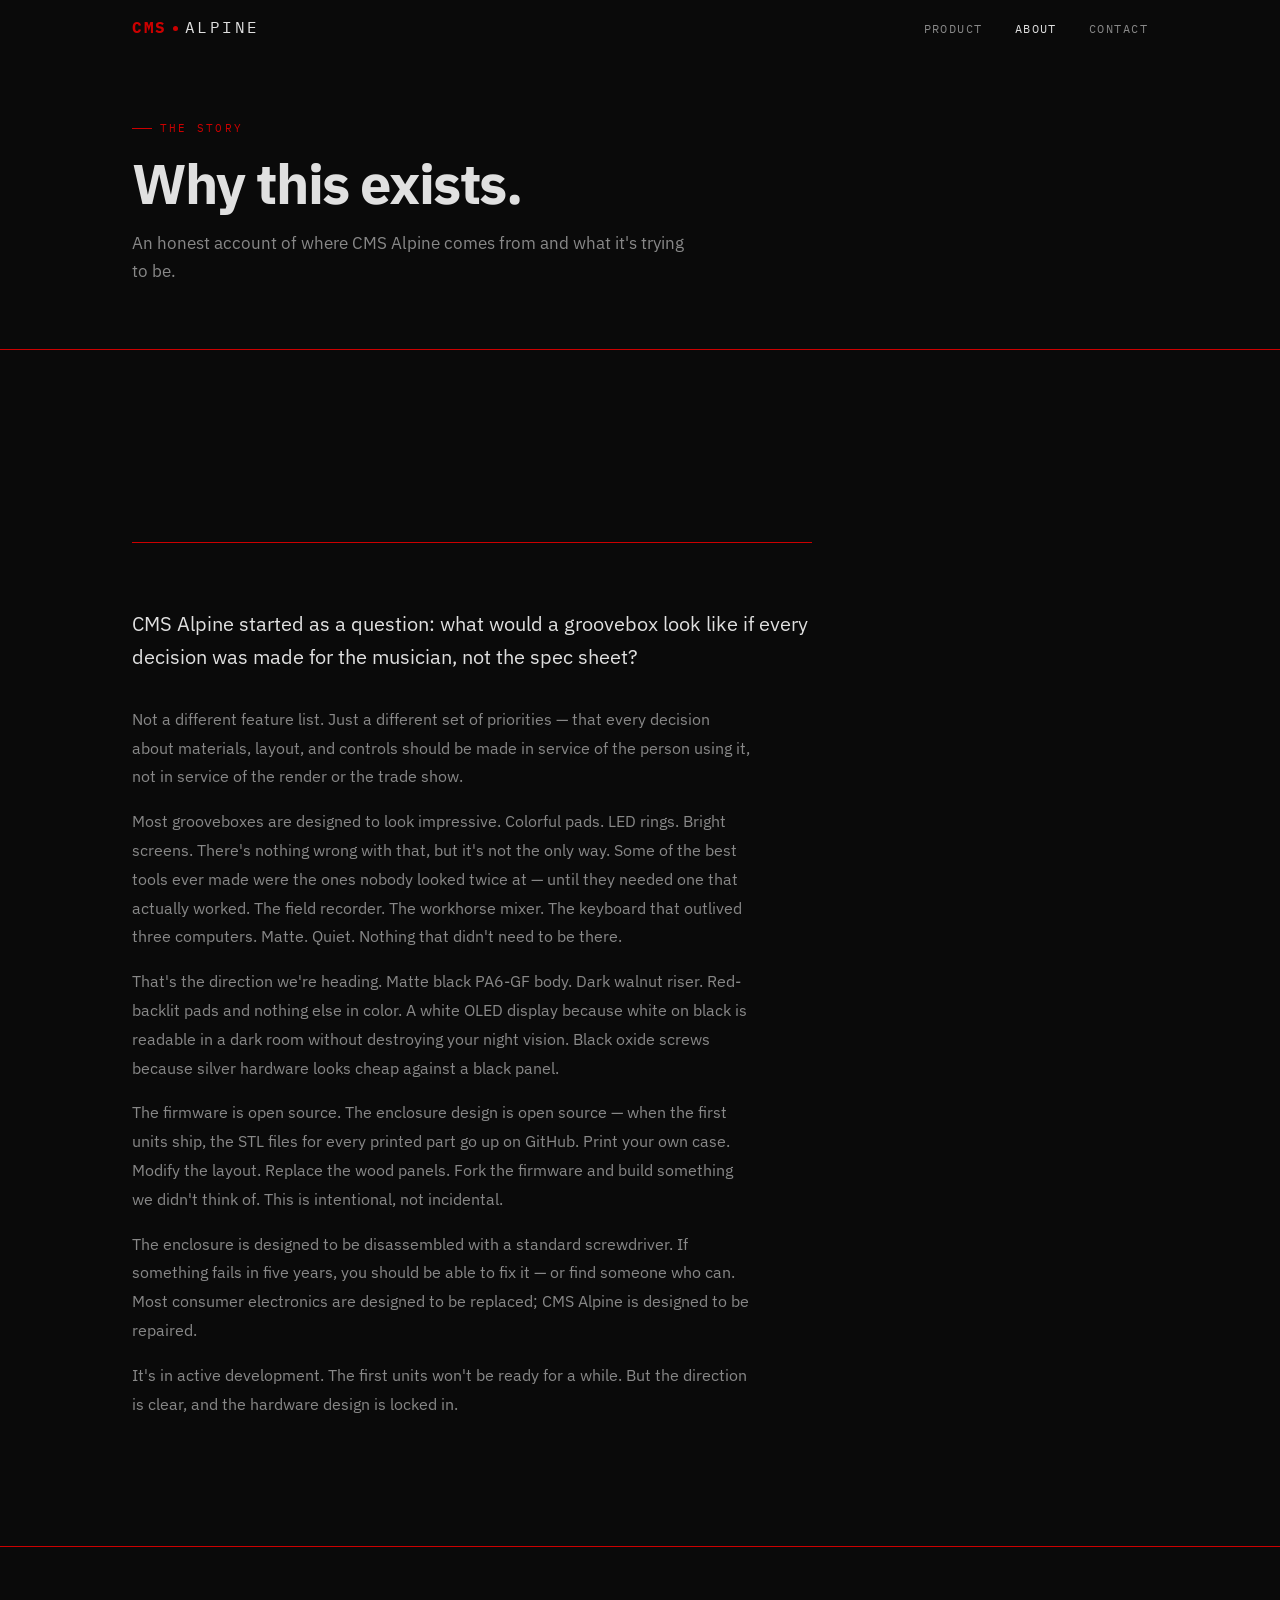
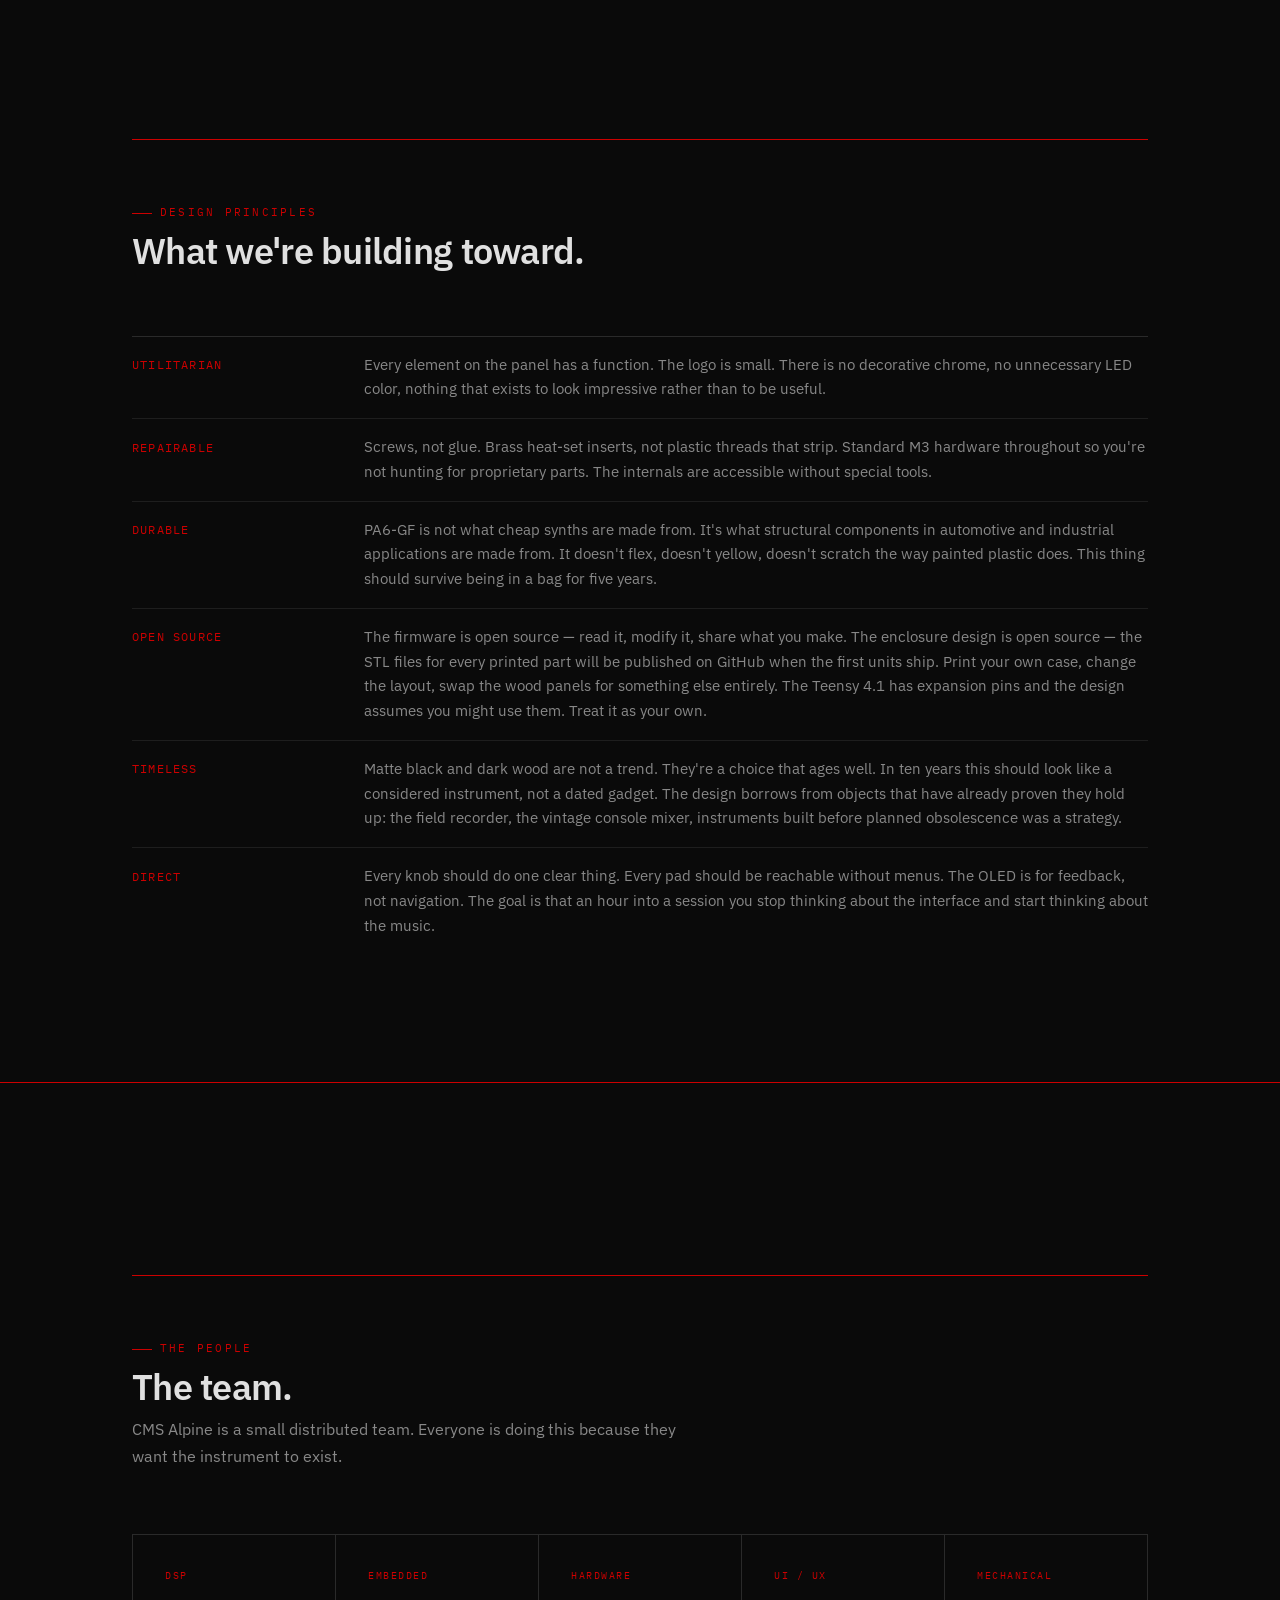
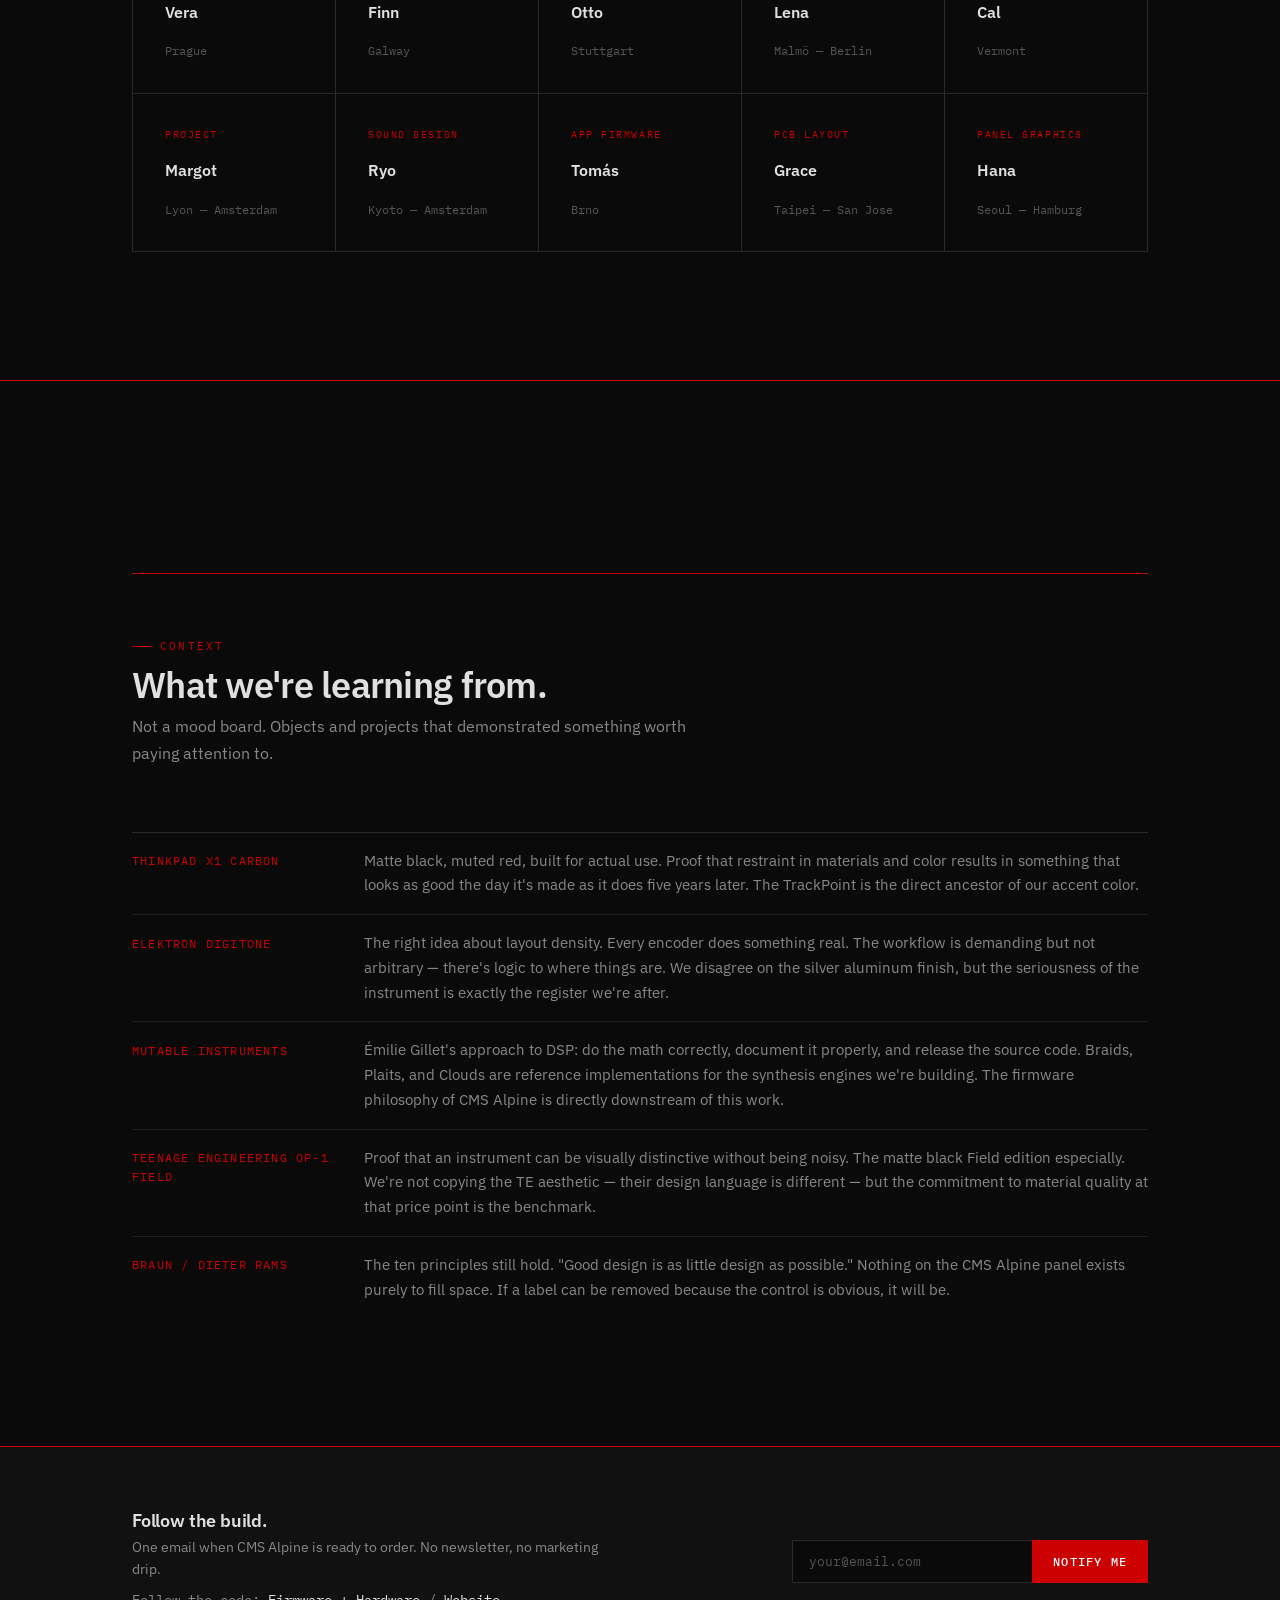
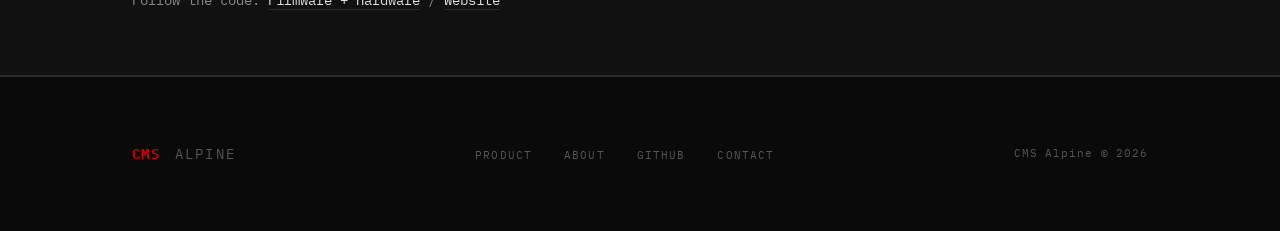
==== commit 0ff6d472: "Add project status section and real GitHub links" ====
--- a/about.html
+++ b/about.html
@@ -5,7 +5,7 @@
   <meta name="viewport" content="width=device-width, initial-scale=1.0">
   <meta name="description" content="About CMS Alpine — the story, the philosophy, and the team behind the instrument.">
   <meta property="og:title" content="About — CMS Alpine">
-  <meta property="og:description" content="CMS Alpine started as a question: what would a groovebox look like if every decision was made for the musician, not the spec sheet?"
+  <meta property="og:description" content="CMS Alpine started as a question: what would a groovebox look like if every decision was made for the musician, not the spec sheet?">
   <meta property="og:type" content="website">
   <title>About — CMS Alpine</title>
   <link rel="preconnect" href="https://fonts.googleapis.com">
@@ -367,6 +367,12 @@
         <p>
           One email when CMS Alpine is ready to order.
           No newsletter, no marketing drip.
+        </p>
+        <p class="notify-bar__meta">
+          Follow the code:
+          <a href="https://github.com/jwalter613/cms-alpine" target="_blank" rel="noopener noreferrer">Firmware + Hardware</a>
+          /
+          <a href="https://github.com/jwalter613/cmsynthesis-website" target="_blank" rel="noopener noreferrer">Website</a>
         </p>
       </div>
       <form class="notify-form" action="#" method="post" aria-label="Email notification signup">
@@ -397,6 +403,7 @@
       <ul class="footer__links" role="list">
         <li><a href="product.html">Product</a></li>
         <li><a href="about.html">About</a></li>
+        <li><a href="https://github.com/jwalter613/cms-alpine" target="_blank" rel="noopener noreferrer">GitHub</a></li>
         <li><a href="product.html#notify">Contact</a></li>
       </ul>
 
--- a/css/style.css
+++ b/css/style.css
@@ -653,6 +653,45 @@
   background-color: var(--bg);
 }
 
+/* --- Current progress ------------------------------------- */
+
+.status-grid {
+  display: grid;
+  grid-template-columns: repeat(3, 1fr);
+  gap: 1px;
+  background-color: var(--border);
+}
+
+.status-card {
+  background-color: var(--bg);
+  padding: var(--spacing-lg);
+}
+
+.status-card h3 {
+  font-size: 1rem;
+  margin-bottom: var(--spacing-sm);
+}
+
+.status-list {
+  list-style: none;
+}
+
+.status-list li {
+  font-family: var(--font-mono);
+  font-size: 0.8rem;
+  color: var(--text-secondary);
+  padding: 0.5rem 0;
+  border-bottom: 1px solid var(--border-subtle);
+}
+
+.status-list li:last-child {
+  border-bottom: none;
+}
+
+.status-list a {
+  color: var(--text-primary);
+}
+
 /* --- Notify / Email form --------------------------------- */
 
 .notify-bar {
@@ -684,6 +723,22 @@
 .notify-bar__copy p {
   font-size: 0.875rem;
   color: var(--text-secondary);
+}
+
+.notify-bar__meta {
+  margin-top: var(--spacing-sm);
+  font-family: var(--font-mono);
+  font-size: 0.75rem;
+}
+
+.notify-bar__meta a {
+  color: var(--text-primary);
+  border-bottom: 1px solid var(--border);
+}
+
+.notify-bar__meta a:hover {
+  color: var(--accent);
+  border-bottom-color: var(--accent);
 }
 
 .notify-form {
@@ -1038,6 +1093,10 @@
 
   .gallery-grid {
     grid-template-columns: 1fr 1fr;
+  }
+
+  .status-grid {
+    grid-template-columns: 1fr;
   }
 
   .notify-bar__inner {
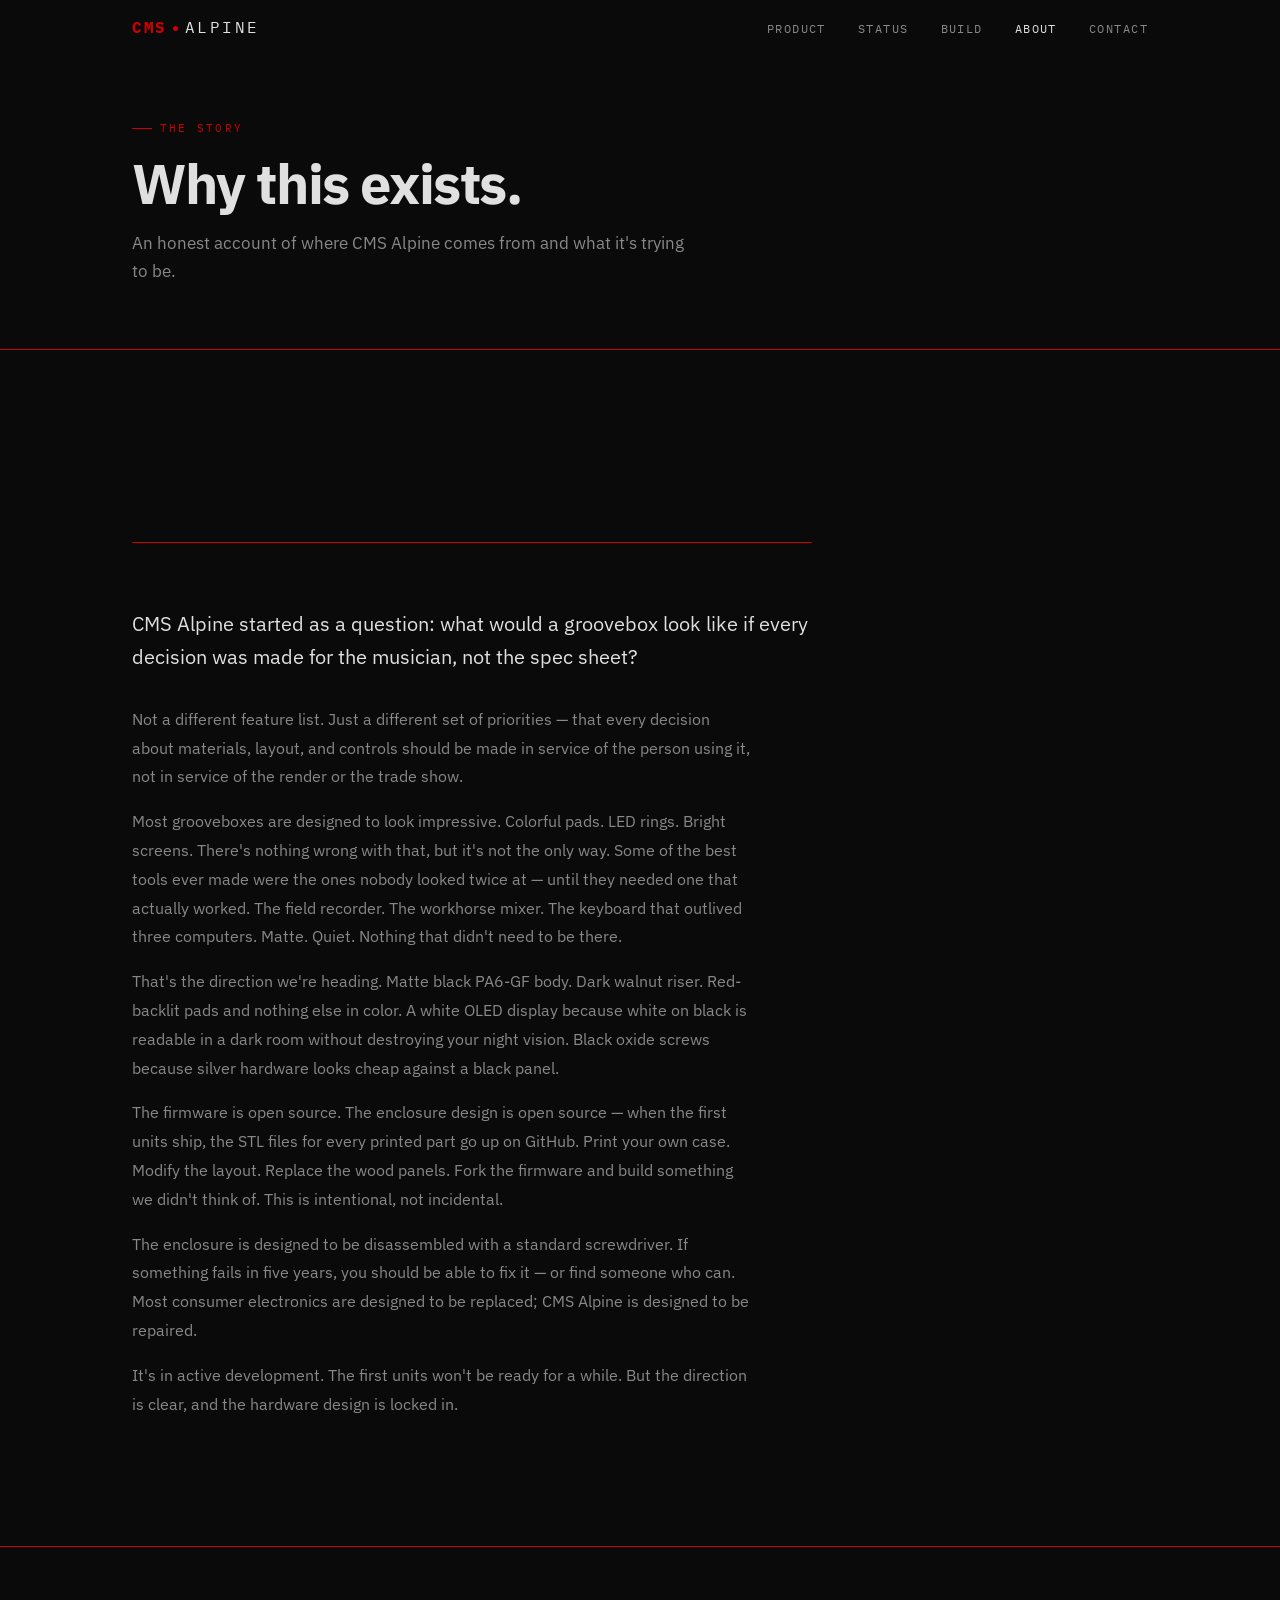
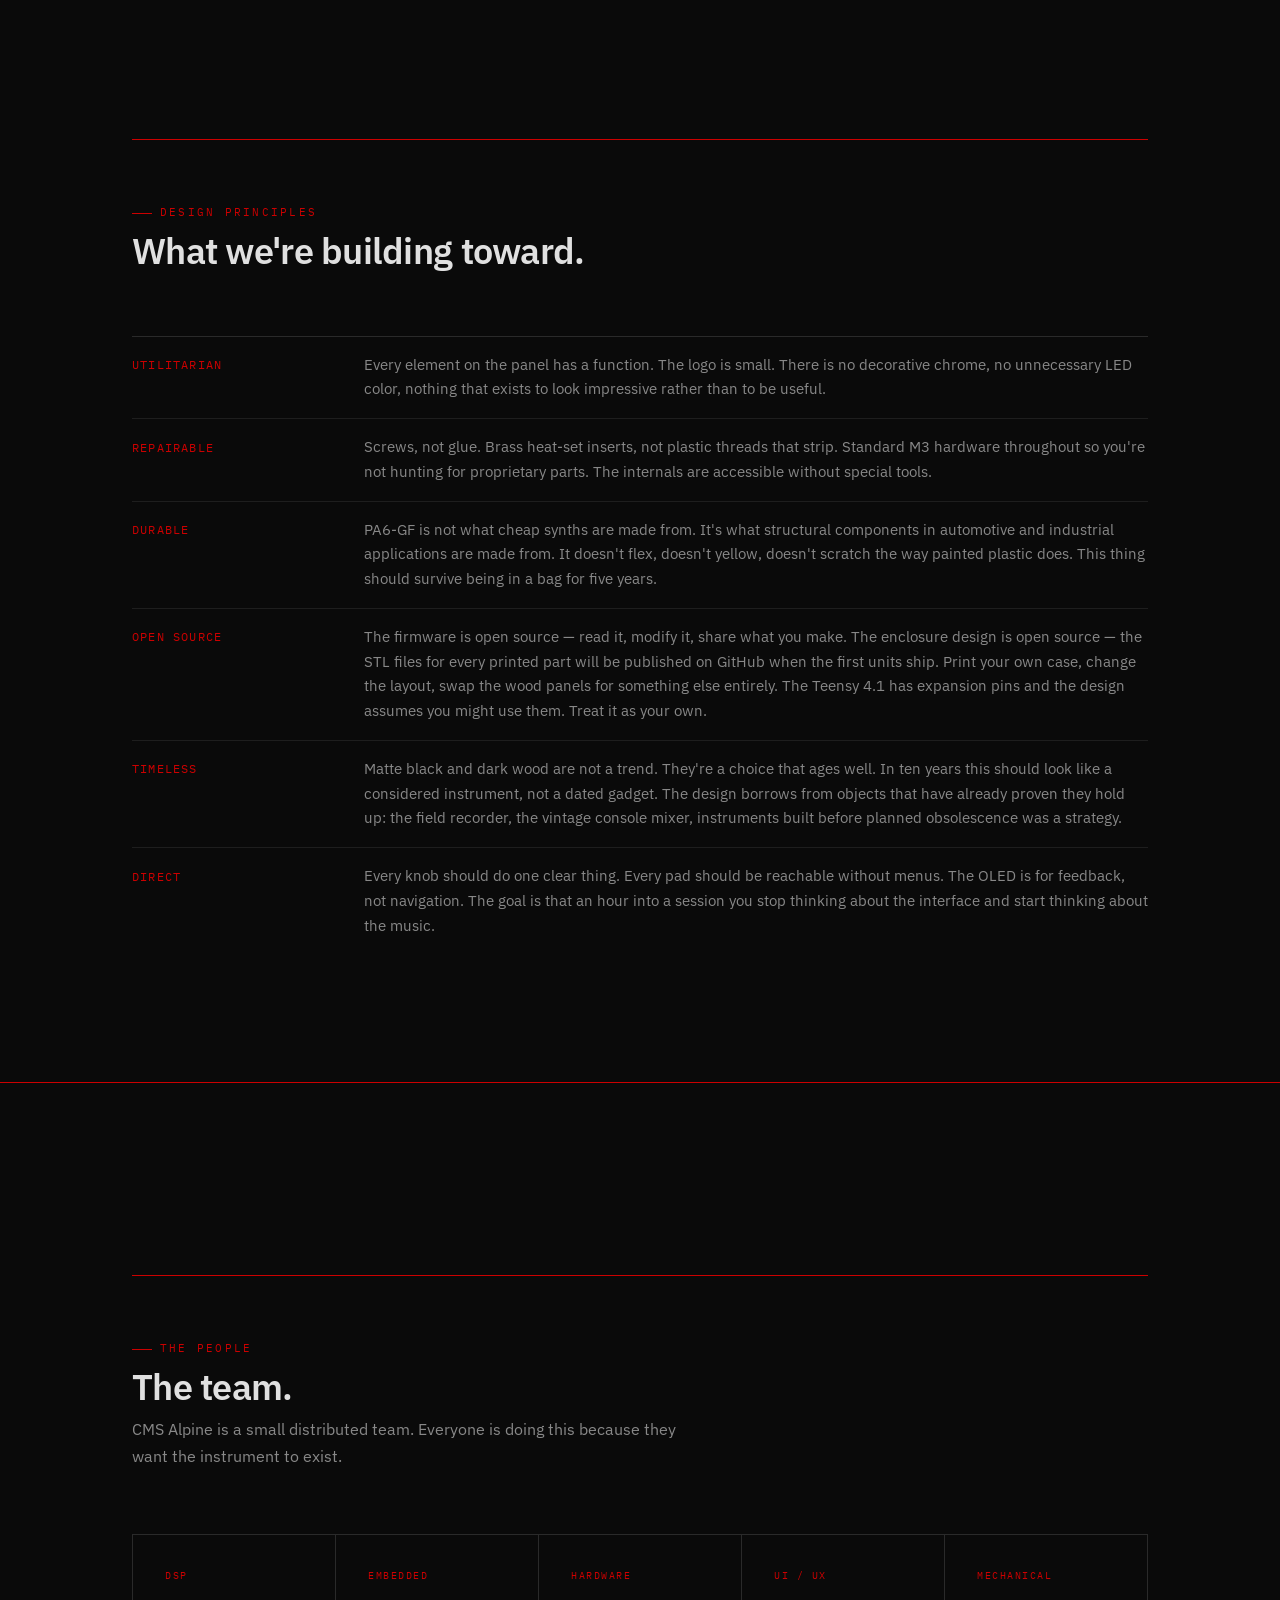
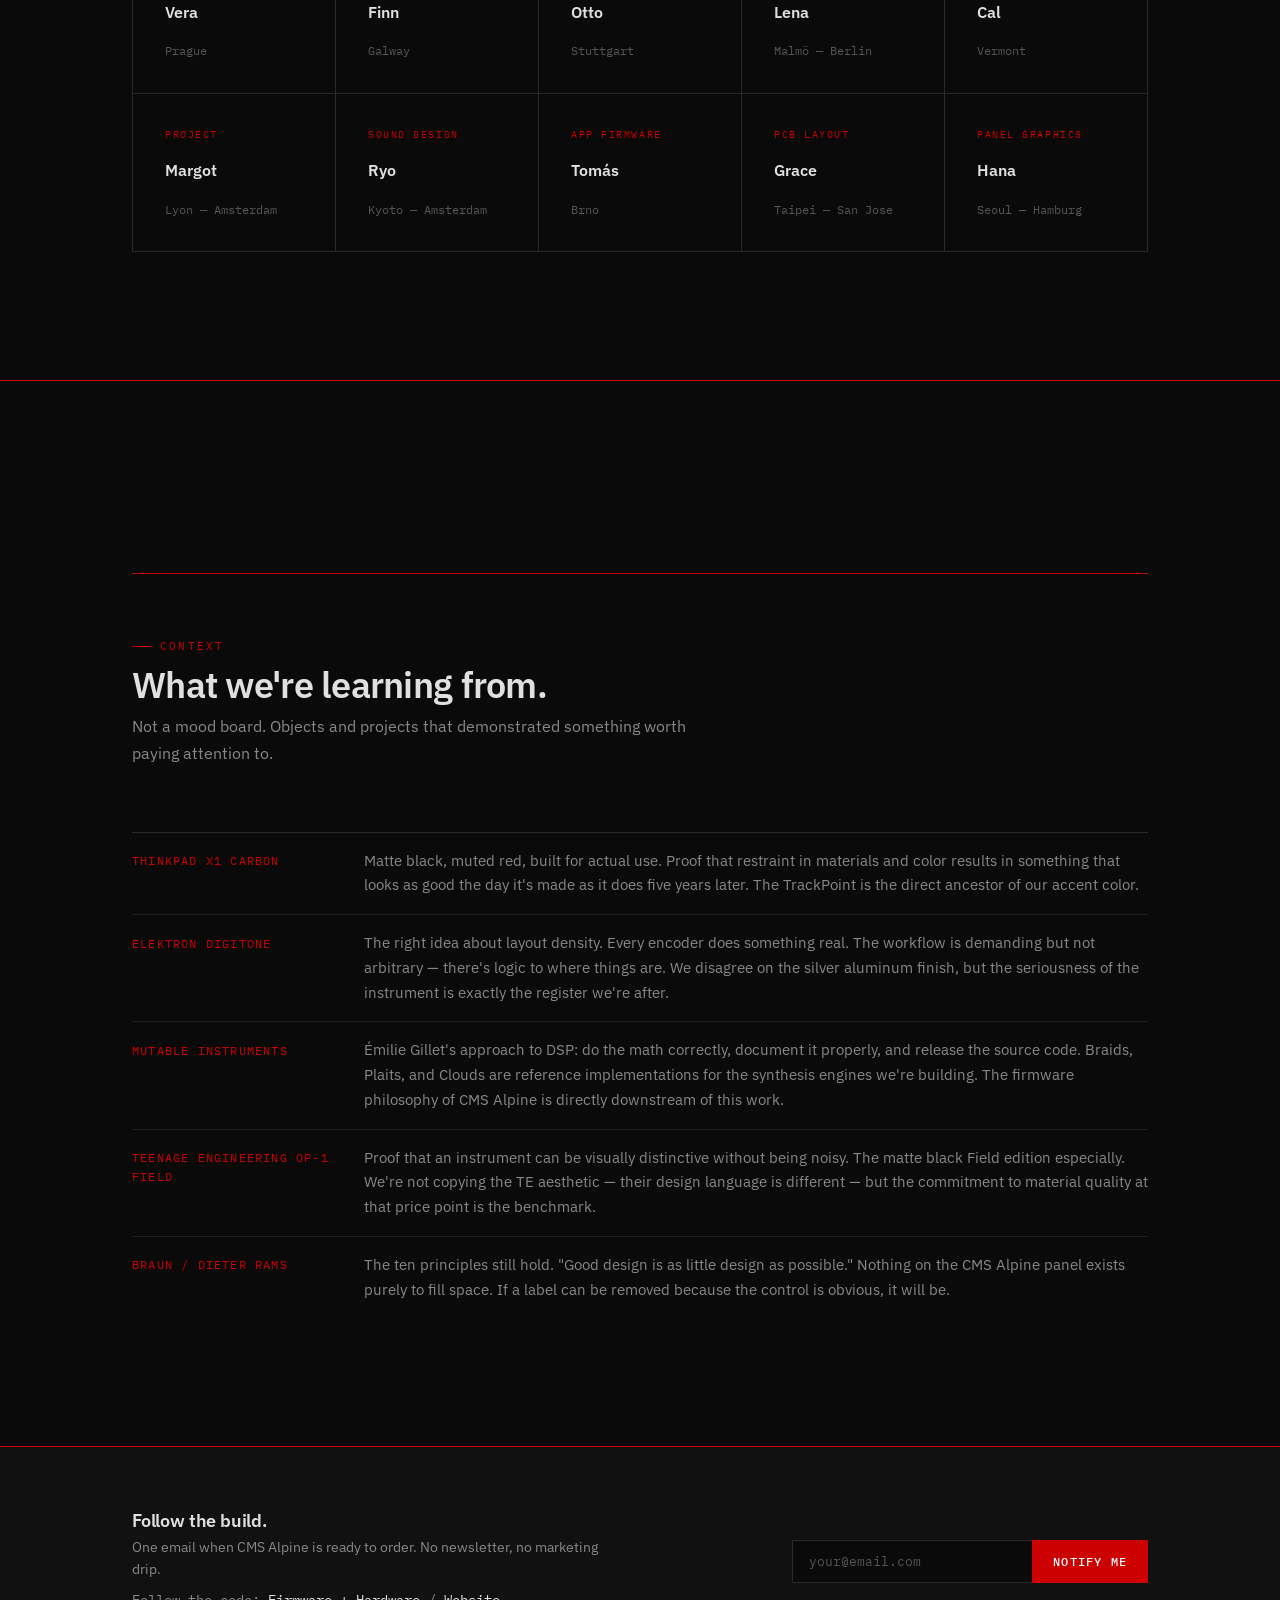
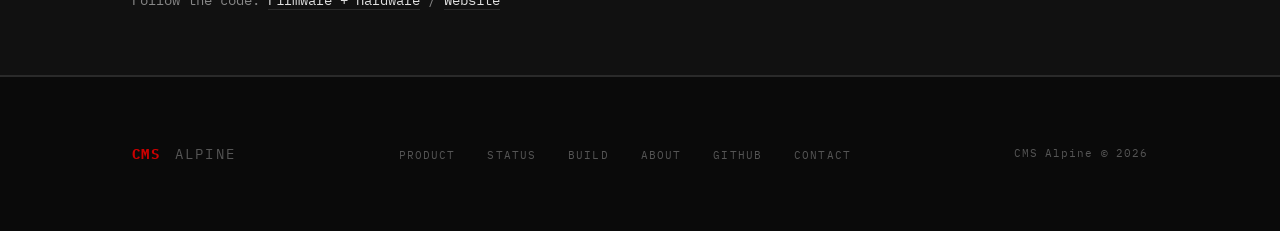
==== commit 8fe9fbff: "Add status and build pages with site-wide navigation links" ====
--- a/about.html
+++ b/about.html
@@ -28,6 +28,8 @@
 
       <ul class="nav__links" role="list">
         <li><a href="product.html">Product</a></li>
+        <li><a href="status.html">Status</a></li>
+        <li><a href="build.html">Build</a></li>
         <li><a href="about.html" class="active">About</a></li>
         <li><a href="product.html#notify">Contact</a></li>
       </ul>
@@ -402,6 +404,8 @@
 
       <ul class="footer__links" role="list">
         <li><a href="product.html">Product</a></li>
+        <li><a href="status.html">Status</a></li>
+        <li><a href="build.html">Build</a></li>
         <li><a href="about.html">About</a></li>
         <li><a href="https://github.com/jwalter613/cms-alpine" target="_blank" rel="noopener noreferrer">GitHub</a></li>
         <li><a href="product.html#notify">Contact</a></li>
--- a/css/style.css
+++ b/css/style.css
@@ -690,6 +690,52 @@
 
 .status-list a {
   color: var(--text-primary);
+}
+
+.status-badge {
+  display: inline-block;
+  font-family: var(--font-mono);
+  font-size: 0.65rem;
+  letter-spacing: 0.08em;
+  text-transform: uppercase;
+  padding: 0.1rem 0.35rem;
+  margin-right: 0.45rem;
+  border: 1px solid var(--border);
+}
+
+.status-badge--done {
+  color: var(--text-primary);
+  border-color: var(--text-secondary);
+}
+
+.status-badge--doing {
+  color: #ffffff;
+  background-color: var(--accent);
+  border-color: var(--accent);
+}
+
+.status-badge--next {
+  color: var(--text-secondary);
+  border-color: var(--border);
+}
+
+.build-steps {
+  margin-left: 1.15rem;
+  color: var(--text-secondary);
+}
+
+.build-steps li {
+  padding: 0.65rem 0;
+  border-bottom: 1px solid var(--border-subtle);
+}
+
+.build-steps li:last-child {
+  border-bottom: none;
+}
+
+.build-steps strong {
+  display: block;
+  margin-bottom: 0.2rem;
 }
 
 /* --- Notify / Email form --------------------------------- */
